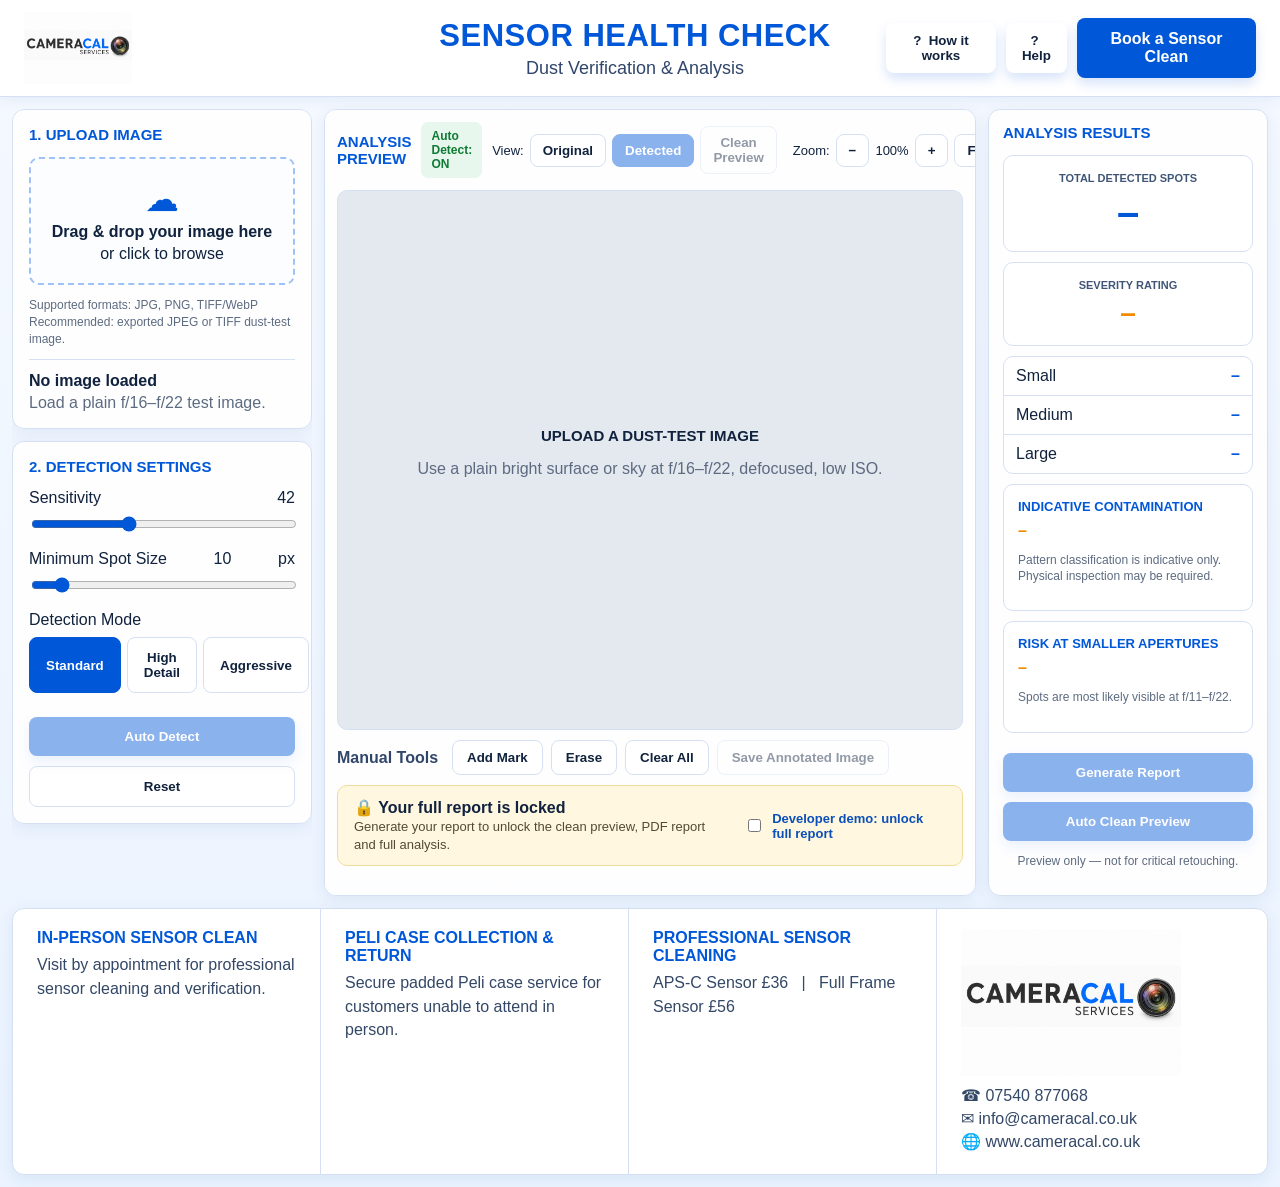
==== index.html @ 1b393a19 "Add files via upload" ====
<!doctype html>
<html lang="en">
<head>
  <meta charset="utf-8" />
  <meta name="viewport" content="width=device-width,initial-scale=1" />
  <title>Cameracal Services – Sensor Health Check</title>
  <link rel="stylesheet" href="styles.css" />
</head>
<body>
  <header class="topbar">
    <div class="brand">
      <img class="brandLogo" src="cameracal-services-logo.jpeg" alt="Cameracal Services" />
    </div>
    <div class="titleBlock">
      <h1>Sensor Health Check</h1>
      <p>Dust Verification &amp; Analysis</p>
    </div>
    <nav class="topNav">
      <button type="button" class="plainBtn">?&nbsp; How it works</button>
      <button type="button" class="plainBtn">?&nbsp; Help</button>
      <a class="bookBtn" href="mailto:info@cameracal.co.uk?subject=Sensor%20cleaning%20booking%20request">Book a Sensor Clean</a>
    </nav>
  </header>

  <main class="appShell">
    <aside class="panel leftPanel">
      <section class="stepCard">
        <h2>1. Upload Image</h2>
        <label class="dropZone">
          <span class="uploadIcon">☁</span>
          <strong>Drag &amp; drop your image here</strong>
          <span>or click to browse</span>
          <input id="fileInput" type="file" accept="image/jpeg,image/png,image/tiff,image/webp" />
        </label>
        <p class="small">Supported formats: JPG, PNG, TIFF/WebP<br>Recommended: exported JPEG or TIFF dust-test image.</p>
        <div class="fileSummary" id="fileSummary"><strong>No image loaded</strong><span>Load a plain f/16–f/22 test image.</span></div>
      </section>

      <section class="stepCard">
        <h2>2. Detection Settings</h2>
        <label class="rangeLabel">Sensitivity <span id="sensValue">42</span></label>
        <input id="sensitivity" type="range" min="15" max="90" value="42" />
        <label class="rangeLabel">Minimum Spot Size <span id="sizeValue">10</span> px</label>
        <input id="minSize" type="range" min="3" max="80" value="10" />
        <label class="rangeLabel">Detection Mode</label>
        <div class="modeGrid"><button class="mode active" type="button">Standard</button><button class="mode" type="button">High Detail</button><button class="mode" type="button">Aggressive</button></div>
        <button id="detectBtn" disabled>Auto Detect</button>
        <button id="resetBtn" type="button">Reset</button>
      </section>
    </aside>

    <section class="canvasSection panel">
      <div class="analysisHeader">
        <h2>Analysis Preview <span class="pill">Auto Detect: ON</span></h2>
        <div class="viewControls">
          <span>View:</span>
          <button class="tab" id="viewOriginal" type="button">Original</button>
          <button class="tab active" id="toggleOverlay" disabled type="button">Detected</button>
          <button class="tab" id="toggleClean" disabled type="button">Clean Preview</button>
          <span class="zoomText">Zoom:</span>
          <button class="tab" id="zoomOut" type="button">−</button>
          <span id="zoomLabel">100%</span>
          <button class="tab" id="zoomIn" type="button">+</button>
          <button class="tab" id="fitBtn" type="button">Fit</button>
        </div>
      </div>
      <div class="canvasWrap" id="canvasWrap">
        <canvas id="mainCanvas"></canvas>
        <div class="emptyState" id="emptyState">
          <h2>Upload a dust-test image</h2>
          <p>Use a plain bright surface or sky at f/16–f/22, defocused, low ISO.</p>
        </div>
      </div>
      <div class="manualTools">
        <span>Manual Tools</span>
        <button data-tool="mark" class="tool">Add Mark</button>
        <button data-tool="erase" class="tool">Erase</button>
        <button id="clearManual" type="button">Clear All</button>
        <button id="saveBtn" disabled>Save Annotated Image</button>
      </div>
      <div class="paywallBar">
        <div><strong>🔒 Your full report is locked</strong><br><span>Generate your report to unlock the clean preview, PDF report and full analysis.</span></div>
        <label class="unlockToggle"><input type="checkbox" id="paidToggle"> Developer demo: unlock full report</label>
      </div>
    </section>

    <aside class="panel rightPanel">
      <h2>Analysis Results</h2>
      <div class="resultCard"><span>Total Detected Spots</span><strong id="spotCount">–</strong></div>
      <div class="resultCard"><span>Severity Rating</span><strong id="severity">–</strong></div>
      <div class="splitStats"><div>Small <b id="smallCount">–</b></div><div>Medium <b id="mediumCount">–</b></div><div>Large <b id="largeCount">–</b></div></div>
      <div class="infoCard"><h3>Indicative Contamination</h3><strong id="pattern">–</strong><p>Pattern classification is indicative only. Physical inspection may be required.</p></div>
      <div class="infoCard"><h3>Risk at Smaller Apertures</h3><strong id="apertureRisk">–</strong><p>Spots are most likely visible at f/11–f/22.</p></div>
      <button id="reportBtn" disabled>Generate Report</button>
      <button id="cleanupBtn" disabled>Auto Clean Preview</button>
      <p class="small center">Preview only — not for critical retouching.</p>
    </aside>
  </main>

  <footer class="serviceFooter">
    <div><strong>In-Person Sensor Clean</strong><p>Visit by appointment for professional sensor cleaning and verification.</p></div>
    <div><strong>Peli Case Collection &amp; Return</strong><p>Secure padded Peli case service for customers unable to attend in person.</p></div>
    <div><strong>Professional Sensor Cleaning</strong><p>APS-C Sensor £36 &nbsp; | &nbsp; Full Frame Sensor £56</p></div>
    <div class="contactBox"><img src="cameracal-services-logo.jpeg" alt="Cameracal Services"><p>☎ 07540 877068<br>✉ info@cameracal.co.uk<br>🌐 www.cameracal.co.uk</p></div>
  </footer>
  <script src="app.js"></script>
</body>
</html>
---- styles.css ----
:root{--bg:#eef5ff;--panel:#ffffff;--panel2:#f7fbff;--text:#10223d;--muted:#5d6b80;--blue:#0057d8;--blue2:#0d6efd;--line:#d5e1f2;--danger:#e82020;--ok:#139a43;--warn:#f28b00;--soft:#fff7df}*{box-sizing:border-box}body{margin:0;background:linear-gradient(180deg,#f5f9ff 0,#eaf3ff 100%);color:var(--text);font-family:-apple-system,BlinkMacSystemFont,"Segoe UI",Roboto,Arial,sans-serif}.topbar{min-height:96px;display:grid;grid-template-columns:360px 1fr 370px;align-items:center;gap:16px;padding:12px 24px;background:#fff;border-bottom:1px solid var(--line);box-shadow:0 2px 14px rgba(0,70,160,.08)}.brandLogo{width:330px;max-height:72px;object-fit:contain;object-position:left center;display:block}.titleBlock{text-align:center}.titleBlock h1{margin:0;text-transform:uppercase;letter-spacing:.5px;color:var(--blue);font-size:31px}.titleBlock p{margin:4px 0 0;font-size:18px;color:#30466a}.topNav{display:flex;gap:10px;justify-content:flex-end;align-items:center}.plainBtn{background:transparent;color:var(--text);border:0;font-weight:600;padding:10px;width:auto}.bookBtn,button,#detectBtn,#reportBtn,#cleanupBtn{border:0;border-radius:8px;background:var(--blue);color:white;font-weight:800;cursor:pointer;text-decoration:none;padding:12px 16px;text-align:center;box-shadow:0 6px 12px rgba(0,87,216,.16)}button:disabled{opacity:.45;cursor:not-allowed;box-shadow:none}.appShell{display:grid;grid-template-columns:300px 1fr 280px;gap:12px;padding:12px}.panel,.stepCard{background:rgba(255,255,255,.92);border:1px solid var(--line);border-radius:12px;box-shadow:0 4px 16px rgba(0,60,140,.08)}.panel{padding:14px;overflow:auto}.leftPanel{background:transparent;border:0;box-shadow:none;padding:0;display:flex;flex-direction:column;gap:12px}.stepCard{padding:16px}.panel h2,.stepCard h2{margin:0 0 14px;text-transform:uppercase;font-size:15px;color:var(--blue)}.dropZone{border:2px dashed #9ec1f7;border-radius:10px;min-height:128px;display:flex;flex-direction:column;align-items:center;justify-content:center;text-align:center;gap:4px;cursor:pointer;background:#fbfdff}.dropZone input{display:none}.uploadIcon{font-size:34px;color:var(--blue)}.small{font-size:12px;color:var(--muted);line-height:1.4}.center{text-align:center}.fileSummary{display:flex;flex-direction:column;gap:4px;border-top:1px solid var(--line);margin-top:12px;padding-top:12px;color:var(--muted)}.fileSummary strong{color:var(--text)}.rangeLabel{display:flex;justify-content:space-between;margin:14px 0 7px;color:var(--text)}input[type="range"]{width:100%;accent-color:var(--blue)}.modeGrid{display:grid;grid-template-columns:1fr 1fr 1fr;gap:6px;margin:8px 0 14px}.mode,.tab,.tool,#resetBtn,#saveBtn,#clearManual{background:#fff;color:var(--text);border:1px solid var(--line);box-shadow:none}.mode.active,.tab.active,.tool.active{background:var(--blue);color:white;border-color:var(--blue)}#detectBtn,#resetBtn{width:100%;margin-top:10px}.canvasSection{min-width:0;display:flex;flex-direction:column;padding:12px}.analysisHeader{display:flex;justify-content:space-between;align-items:center;gap:10px}.analysisHeader h2{margin:0;color:var(--blue);display:flex;align-items:center;gap:10px}.pill{background:#e8f7ed;color:#0f7a34;border-radius:7px;padding:7px 10px;font-size:12px;text-transform:none}.viewControls{display:flex;gap:6px;align-items:center;font-size:13px}.tab{padding:8px 12px;width:auto;margin:0}.zoomText{margin-left:10px}.canvasWrap{position:relative;background:#e4e8ef;border:1px solid var(--line);border-radius:10px;margin-top:12px;min-height:540px;overflow:auto;display:flex;align-items:center;justify-content:center}.canvasWrap canvas{max-width:100%;display:block}.emptyState{position:absolute;text-align:center;color:var(--muted);padding:24px}.emptyState h2{color:var(--text)}.manualTools{display:flex;align-items:center;gap:8px;margin-top:10px}.manualTools span{font-weight:800;color:#30466a;margin-right:6px}.manualTools button{width:auto;margin:0;padding:9px 14px}.paywallBar{margin-top:10px;background:var(--soft);border:1px solid #f0dc9a;border-radius:10px;padding:12px 16px;display:flex;justify-content:space-between;align-items:center;gap:16px}.paywallBar span{color:#534b31;font-size:13px}.unlockToggle{display:flex;align-items:center;gap:8px;font-size:13px;font-weight:800;color:#0b4fb8}.rightPanel h2{color:var(--blue)}.resultCard{border:1px solid var(--line);border-radius:10px;text-align:center;padding:16px 10px;margin:10px 0;background:#fff}.resultCard span{display:block;text-transform:uppercase;font-size:11px;color:#405676;font-weight:800}.resultCard strong{display:block;font-size:40px;color:var(--blue);margin-top:6px}.resultCard:nth-of-type(2) strong{color:var(--warn);font-size:28px}.splitStats{border:1px solid var(--line);border-radius:10px;background:#fff;margin:10px 0;overflow:hidden}.splitStats div{display:flex;justify-content:space-between;padding:10px 12px;border-bottom:1px solid var(--line)}.splitStats div:last-child{border-bottom:0}.splitStats b{color:var(--blue)}.infoCard{border:1px solid var(--line);border-radius:10px;background:#fff;margin:10px 0;padding:14px}.infoCard h3{margin:0 0 8px;color:var(--blue);font-size:13px;text-transform:uppercase}.infoCard strong{color:var(--warn)}.infoCard p{font-size:12px;color:var(--muted);line-height:1.35}#reportBtn,#cleanupBtn{width:100%;margin-top:10px}.serviceFooter{display:grid;grid-template-columns:1fr 1fr 1fr 330px;gap:0;margin:0 12px 12px;background:#fff;border:1px solid var(--line);border-radius:12px;overflow:hidden;box-shadow:0 4px 16px rgba(0,60,140,.08)}.serviceFooter>div{padding:20px 24px;border-right:1px solid var(--line)}.serviceFooter>div:last-child{border-right:0}.serviceFooter strong{display:block;color:var(--blue);text-transform:uppercase;margin-bottom:6px}.serviceFooter p{margin:0;color:#334766;line-height:1.45}.contactBox img{width:220px;display:block;margin-bottom:8px}canvas{transition:width .12s,height .12s}@media(max-width:1100px){.topbar{grid-template-columns:1fr}.titleBlock{text-align:left}.topNav{justify-content:flex-start}.appShell{grid-template-columns:1fr}.canvasWrap{min-height:55vh}.serviceFooter{grid-template-columns:1fr}.serviceFooter>div{border-right:0;border-bottom:1px solid var(--line)}}@media print{.topbar,.appShell,.serviceFooter{display:none}}
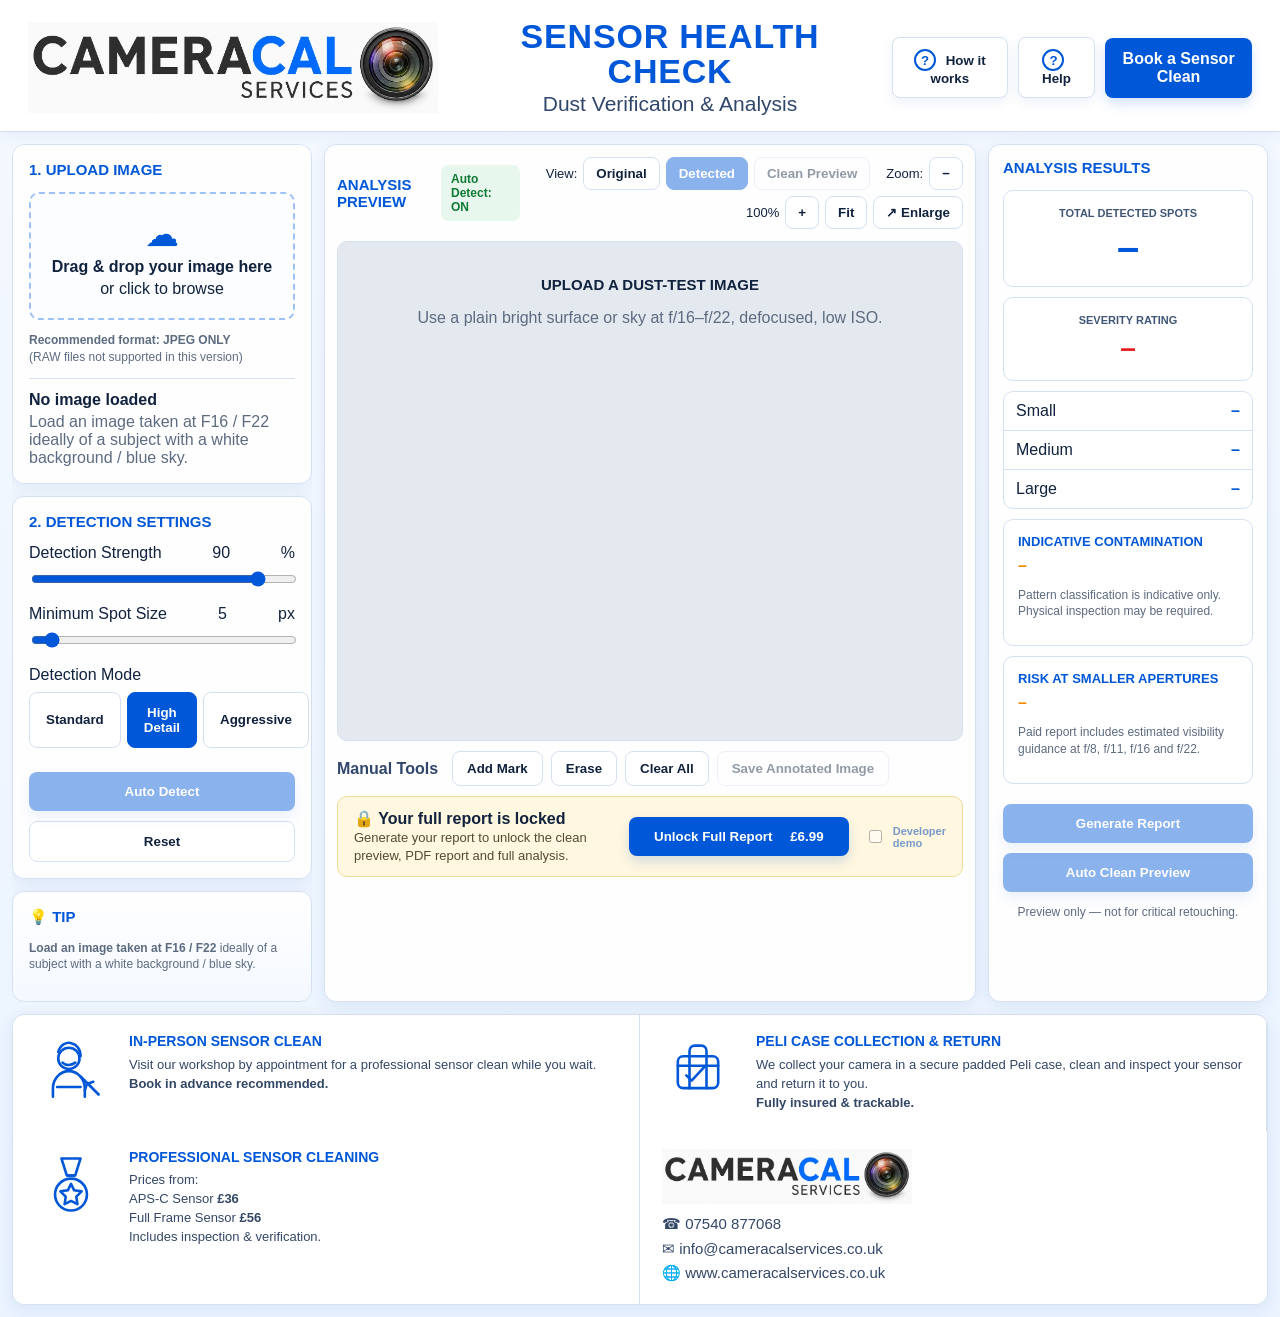
==== commit aa366538: "Add files via upload" ====
--- a/index.html
+++ b/index.html
@@ -9,16 +9,16 @@
 <body>
   <header class="topbar">
     <div class="brand">
-      <img class="brandLogo" src="cameracal-services-logo.jpeg" alt="Cameracal Services" />
+      <img class="brandLogo" src="cameracal-services-logo-cropped.png" alt="Cameracal Services" />
     </div>
     <div class="titleBlock">
       <h1>Sensor Health Check</h1>
       <p>Dust Verification &amp; Analysis</p>
     </div>
     <nav class="topNav">
-      <button type="button" class="plainBtn">?&nbsp; How it works</button>
-      <button type="button" class="plainBtn">?&nbsp; Help</button>
-      <a class="bookBtn" href="mailto:info@cameracal.co.uk?subject=Sensor%20cleaning%20booking%20request">Book a Sensor Clean</a>
+      <button type="button" class="plainBtn" id="howBtn"><span class="qIcon">?</span> How it works</button>
+      <button type="button" class="plainBtn" id="helpBtn"><span class="qIcon">?</span> Help</button>
+      <a class="bookBtn" href="mailto:info@cameracalservices.co.uk?subject=Sensor%20cleaning%20booking%20request">Book a Sensor Clean</a>
     </nav>
   </header>
 
@@ -30,22 +30,27 @@
           <span class="uploadIcon">☁</span>
           <strong>Drag &amp; drop your image here</strong>
           <span>or click to browse</span>
-          <input id="fileInput" type="file" accept="image/jpeg,image/png,image/tiff,image/webp" />
+          <input id="fileInput" type="file" accept="image/jpeg" />
         </label>
-        <p class="small">Supported formats: JPG, PNG, TIFF/WebP<br>Recommended: exported JPEG or TIFF dust-test image.</p>
-        <div class="fileSummary" id="fileSummary"><strong>No image loaded</strong><span>Load a plain f/16–f/22 test image.</span></div>
+        <p class="small"><b>Recommended format: JPEG ONLY</b><br>(RAW files not supported in this version)</p>
+        <div class="fileSummary" id="fileSummary"><strong>No image loaded</strong><span>Load an image taken at F16 / F22 ideally of a subject with a white background / blue sky.</span></div>
       </section>
 
       <section class="stepCard">
         <h2>2. Detection Settings</h2>
-        <label class="rangeLabel">Sensitivity <span id="sensValue">42</span></label>
-        <input id="sensitivity" type="range" min="15" max="90" value="42" />
-        <label class="rangeLabel">Minimum Spot Size <span id="sizeValue">10</span> px</label>
-        <input id="minSize" type="range" min="3" max="80" value="10" />
+        <label class="rangeLabel">Detection Strength <span id="sensValue">90</span>%</label>
+        <input id="sensitivity" type="range" min="20" max="100" value="90" />
+        <label class="rangeLabel">Minimum Spot Size <span id="sizeValue">5</span> px</label>
+        <input id="minSize" type="range" min="1" max="80" value="5" />
         <label class="rangeLabel">Detection Mode</label>
-        <div class="modeGrid"><button class="mode active" type="button">Standard</button><button class="mode" type="button">High Detail</button><button class="mode" type="button">Aggressive</button></div>
+        <div class="modeGrid"><button class="mode" type="button">Standard</button><button class="mode active" type="button">High Detail</button><button class="mode" type="button">Aggressive</button></div>
         <button id="detectBtn" disabled>Auto Detect</button>
         <button id="resetBtn" type="button">Reset</button>
+      </section>
+
+      <section class="stepCard tipCard">
+        <h2>Tip</h2>
+        <p class="small"><b>Load an image taken at F16 / F22</b> ideally of a subject with a white background / blue sky.</p>
       </section>
     </aside>
 
@@ -62,10 +67,12 @@
           <span id="zoomLabel">100%</span>
           <button class="tab" id="zoomIn" type="button">+</button>
           <button class="tab" id="fitBtn" type="button">Fit</button>
+          <button class="tab" id="enlargeBtn" type="button">↗ Enlarge</button>
         </div>
       </div>
       <div class="canvasWrap" id="canvasWrap">
         <canvas id="mainCanvas"></canvas>
+        <div class="loupe" id="loupe" hidden><canvas id="loupeCanvas" width="180" height="130"></canvas><span>3x</span></div>
         <div class="emptyState" id="emptyState">
           <h2>Upload a dust-test image</h2>
           <p>Use a plain bright surface or sky at f/16–f/22, defocused, low ISO.</p>
@@ -80,7 +87,7 @@
       </div>
       <div class="paywallBar">
         <div><strong>🔒 Your full report is locked</strong><br><span>Generate your report to unlock the clean preview, PDF report and full analysis.</span></div>
-        <label class="unlockToggle"><input type="checkbox" id="paidToggle"> Developer demo: unlock full report</label>
+        <button class="unlockBtn" id="unlockBtn" type="button">Unlock Full Report <b>£6.99</b></button><label class="unlockToggle devOnly"><input type="checkbox" id="paidToggle"> Developer demo</label>
       </div>
     </section>
 
@@ -90,19 +97,42 @@
       <div class="resultCard"><span>Severity Rating</span><strong id="severity">–</strong></div>
       <div class="splitStats"><div>Small <b id="smallCount">–</b></div><div>Medium <b id="mediumCount">–</b></div><div>Large <b id="largeCount">–</b></div></div>
       <div class="infoCard"><h3>Indicative Contamination</h3><strong id="pattern">–</strong><p>Pattern classification is indicative only. Physical inspection may be required.</p></div>
-      <div class="infoCard"><h3>Risk at Smaller Apertures</h3><strong id="apertureRisk">–</strong><p>Spots are most likely visible at f/11–f/22.</p></div>
+      <div class="infoCard"><h3>Risk at Smaller Apertures</h3><strong id="apertureRisk">–</strong><p>Paid report includes estimated visibility guidance at f/8, f/11, f/16 and f/22.</p></div>
       <button id="reportBtn" disabled>Generate Report</button>
       <button id="cleanupBtn" disabled>Auto Clean Preview</button>
       <p class="small center">Preview only — not for critical retouching.</p>
     </aside>
   </main>
 
-  <footer class="serviceFooter">
-    <div><strong>In-Person Sensor Clean</strong><p>Visit by appointment for professional sensor cleaning and verification.</p></div>
-    <div><strong>Peli Case Collection &amp; Return</strong><p>Secure padded Peli case service for customers unable to attend in person.</p></div>
-    <div><strong>Professional Sensor Cleaning</strong><p>APS-C Sensor £36 &nbsp; | &nbsp; Full Frame Sensor £56</p></div>
-    <div class="contactBox"><img src="cameracal-services-logo.jpeg" alt="Cameracal Services"><p>☎ 07540 877068<br>✉ info@cameracal.co.uk<br>🌐 www.cameracal.co.uk</p></div>
+  <footer class="serviceFooter footerVariant footer-outline">
+    <div class="serviceCard">
+      <span class="serviceIcon serviceIconSvg" aria-hidden="true">
+        <svg viewBox="0 0 64 64" role="img"><circle cx="30" cy="22" r="10"/><path d="M15 58v-8c0-9 7-16 15-16s15 7 15 16v8"/><path d="M20 16c2-7 8-10 13-8 4 1 8 5 8 12"/><path d="M41 39l9 9"/><path d="M53 44l-6 2-2 6"/><path d="M50 48l8 8"/><path d="M24 26c3 3 8 3 12 0"/><path d="M19 49h22"/></svg>
+      </span>
+      <div><strong>In-Person Sensor Clean</strong><p>Visit our workshop by appointment for a professional sensor clean while you wait.<br><b>Book in advance recommended.</b></p></div>
+    </div>
+    <div class="serviceCard">
+      <span class="serviceIcon serviceIconSvg" aria-hidden="true">
+        <svg viewBox="0 0 64 64" role="img"><rect x="13" y="20" width="38" height="30" rx="5"/><path d="M24 20v-5c0-3 2-5 5-5h6c3 0 5 2 5 5v5"/><path d="M13 29h38"/><path d="M24 20v30"/><path d="M40 20v30"/><path d="M21 38l5 5 12-13"/></svg>
+      </span>
+      <div><strong>Peli Case Collection &amp; Return</strong><p>We collect your camera in a secure padded Peli case, clean and inspect your sensor and return it to you.<br><b>Fully insured &amp; trackable.</b></p></div>
+    </div>
+    <div class="serviceCard">
+      <span class="serviceIcon serviceIconSvg" aria-hidden="true">
+        <svg viewBox="0 0 64 64" role="img"><path d="M23 7h18l-5 16h-8L23 7Z"/><path d="M29 23h6"/><circle cx="32" cy="41" r="15"/><path d="M32 31l3 6 7 1-5 5 1 7-6-3-6 3 1-7-5-5 7-1 3-6Z"/></svg>
+      </span>
+      <div><strong>Professional Sensor Cleaning</strong><p>Prices from:<br>APS-C Sensor <b>£36</b><br>Full Frame Sensor <b>£56</b><br>Includes inspection &amp; verification.</p></div>
+    </div>
+    <div class="contactBox"><img src="cameracal-services-logo-cropped.png" alt="Cameracal Services"><p>☎ 07540 877068<br>✉ info@cameracalservices.co.uk<br>🌐 www.cameracalservices.co.uk</p></div>
   </footer>
+
+  <div class="modalBackdrop" id="infoModal" hidden>
+    <div class="modalBox" role="dialog" aria-modal="true" aria-labelledby="modalTitle">
+      <button class="modalClose" id="modalClose" type="button">×</button>
+      <h2 id="modalTitle">How it works</h2>
+      <div id="modalContent"></div>
+    </div>
+  </div>
   <script src="app.js"></script>
 </body>
 </html>
--- a/styles.css
+++ b/styles.css
@@ -1 +1,61 @@
-:root{--bg:#eef5ff;--panel:#ffffff;--panel2:#f7fbff;--text:#10223d;--muted:#5d6b80;--blue:#0057d8;--blue2:#0d6efd;--line:#d5e1f2;--danger:#e82020;--ok:#139a43;--warn:#f28b00;--soft:#fff7df}*{box-sizing:border-box}body{margin:0;background:linear-gradient(180deg,#f5f9ff 0,#eaf3ff 100%);color:var(--text);font-family:-apple-system,BlinkMacSystemFont,"Segoe UI",Roboto,Arial,sans-serif}.topbar{min-height:96px;display:grid;grid-template-columns:360px 1fr 370px;align-items:center;gap:16px;padding:12px 24px;background:#fff;border-bottom:1px solid var(--line);box-shadow:0 2px 14px rgba(0,70,160,.08)}.brandLogo{width:330px;max-height:72px;object-fit:contain;object-position:left center;display:block}.titleBlock{text-align:center}.titleBlock h1{margin:0;text-transform:uppercase;letter-spacing:.5px;color:var(--blue);font-size:31px}.titleBlock p{margin:4px 0 0;font-size:18px;color:#30466a}.topNav{display:flex;gap:10px;justify-content:flex-end;align-items:center}.plainBtn{background:transparent;color:var(--text);border:0;font-weight:600;padding:10px;width:auto}.bookBtn,button,#detectBtn,#reportBtn,#cleanupBtn{border:0;border-radius:8px;background:var(--blue);color:white;font-weight:800;cursor:pointer;text-decoration:none;padding:12px 16px;text-align:center;box-shadow:0 6px 12px rgba(0,87,216,.16)}button:disabled{opacity:.45;cursor:not-allowed;box-shadow:none}.appShell{display:grid;grid-template-columns:300px 1fr 280px;gap:12px;padding:12px}.panel,.stepCard{background:rgba(255,255,255,.92);border:1px solid var(--line);border-radius:12px;box-shadow:0 4px 16px rgba(0,60,140,.08)}.panel{padding:14px;overflow:auto}.leftPanel{background:transparent;border:0;box-shadow:none;padding:0;display:flex;flex-direction:column;gap:12px}.stepCard{padding:16px}.panel h2,.stepCard h2{margin:0 0 14px;text-transform:uppercase;font-size:15px;color:var(--blue)}.dropZone{border:2px dashed #9ec1f7;border-radius:10px;min-height:128px;display:flex;flex-direction:column;align-items:center;justify-content:center;text-align:center;gap:4px;cursor:pointer;background:#fbfdff}.dropZone input{display:none}.uploadIcon{font-size:34px;color:var(--blue)}.small{font-size:12px;color:var(--muted);line-height:1.4}.center{text-align:center}.fileSummary{display:flex;flex-direction:column;gap:4px;border-top:1px solid var(--line);margin-top:12px;padding-top:12px;color:var(--muted)}.fileSummary strong{color:var(--text)}.rangeLabel{display:flex;justify-content:space-between;margin:14px 0 7px;color:var(--text)}input[type="range"]{width:100%;accent-color:var(--blue)}.modeGrid{display:grid;grid-template-columns:1fr 1fr 1fr;gap:6px;margin:8px 0 14px}.mode,.tab,.tool,#resetBtn,#saveBtn,#clearManual{background:#fff;color:var(--text);border:1px solid var(--line);box-shadow:none}.mode.active,.tab.active,.tool.active{background:var(--blue);color:white;border-color:var(--blue)}#detectBtn,#resetBtn{width:100%;margin-top:10px}.canvasSection{min-width:0;display:flex;flex-direction:column;padding:12px}.analysisHeader{display:flex;justify-content:space-between;align-items:center;gap:10px}.analysisHeader h2{margin:0;color:var(--blue);display:flex;align-items:center;gap:10px}.pill{background:#e8f7ed;color:#0f7a34;border-radius:7px;padding:7px 10px;font-size:12px;text-transform:none}.viewControls{display:flex;gap:6px;align-items:center;font-size:13px}.tab{padding:8px 12px;width:auto;margin:0}.zoomText{margin-left:10px}.canvasWrap{position:relative;background:#e4e8ef;border:1px solid var(--line);border-radius:10px;margin-top:12px;min-height:540px;overflow:auto;display:flex;align-items:center;justify-content:center}.canvasWrap canvas{max-width:100%;display:block}.emptyState{position:absolute;text-align:center;color:var(--muted);padding:24px}.emptyState h2{color:var(--text)}.manualTools{display:flex;align-items:center;gap:8px;margin-top:10px}.manualTools span{font-weight:800;color:#30466a;margin-right:6px}.manualTools button{width:auto;margin:0;padding:9px 14px}.paywallBar{margin-top:10px;background:var(--soft);border:1px solid #f0dc9a;border-radius:10px;padding:12px 16px;display:flex;justify-content:space-between;align-items:center;gap:16px}.paywallBar span{color:#534b31;font-size:13px}.unlockToggle{display:flex;align-items:center;gap:8px;font-size:13px;font-weight:800;color:#0b4fb8}.rightPanel h2{color:var(--blue)}.resultCard{border:1px solid var(--line);border-radius:10px;text-align:center;padding:16px 10px;margin:10px 0;background:#fff}.resultCard span{display:block;text-transform:uppercase;font-size:11px;color:#405676;font-weight:800}.resultCard strong{display:block;font-size:40px;color:var(--blue);margin-top:6px}.resultCard:nth-of-type(2) strong{color:var(--warn);font-size:28px}.splitStats{border:1px solid var(--line);border-radius:10px;background:#fff;margin:10px 0;overflow:hidden}.splitStats div{display:flex;justify-content:space-between;padding:10px 12px;border-bottom:1px solid var(--line)}.splitStats div:last-child{border-bottom:0}.splitStats b{color:var(--blue)}.infoCard{border:1px solid var(--line);border-radius:10px;background:#fff;margin:10px 0;padding:14px}.infoCard h3{margin:0 0 8px;color:var(--blue);font-size:13px;text-transform:uppercase}.infoCard strong{color:var(--warn)}.infoCard p{font-size:12px;color:var(--muted);line-height:1.35}#reportBtn,#cleanupBtn{width:100%;margin-top:10px}.serviceFooter{display:grid;grid-template-columns:1fr 1fr 1fr 330px;gap:0;margin:0 12px 12px;background:#fff;border:1px solid var(--line);border-radius:12px;overflow:hidden;box-shadow:0 4px 16px rgba(0,60,140,.08)}.serviceFooter>div{padding:20px 24px;border-right:1px solid var(--line)}.serviceFooter>div:last-child{border-right:0}.serviceFooter strong{display:block;color:var(--blue);text-transform:uppercase;margin-bottom:6px}.serviceFooter p{margin:0;color:#334766;line-height:1.45}.contactBox img{width:220px;display:block;margin-bottom:8px}canvas{transition:width .12s,height .12s}@media(max-width:1100px){.topbar{grid-template-columns:1fr}.titleBlock{text-align:left}.topNav{justify-content:flex-start}.appShell{grid-template-columns:1fr}.canvasWrap{min-height:55vh}.serviceFooter{grid-template-columns:1fr}.serviceFooter>div{border-right:0;border-bottom:1px solid var(--line)}}@media print{.topbar,.appShell,.serviceFooter{display:none}}
+:root{--bg:#eef5ff;--panel:#ffffff;--panel2:#f7fbff;--text:#10223d;--muted:#5d6b80;--blue:#0057d8;--blue2:#0d6efd;--line:#d5e1f2;--danger:#e82020;--ok:#139a43;--warn:#f28b00;--soft:#fff7df}*{box-sizing:border-box}body{margin:0;background:linear-gradient(180deg,#f5f9ff 0,#eaf3ff 100%);color:var(--text);font-family:-apple-system,BlinkMacSystemFont,"Segoe UI",Roboto,Arial,sans-serif}.topbar{min-height:116px;display:grid;grid-template-columns:440px 1fr 370px;align-items:center;gap:16px;padding:14px 24px;background:#fff;border-bottom:1px solid var(--line);box-shadow:0 2px 14px rgba(0,70,160,.08)}.brandLogo{width:420px;max-height:98px;object-fit:contain;object-position:left center;display:block}.titleBlock{text-align:center}.titleBlock h1{margin:0;text-transform:uppercase;letter-spacing:.5px;color:var(--blue);font-size:31px}.titleBlock p{margin:4px 0 0;font-size:18px;color:#30466a}.topNav{display:flex;gap:10px;justify-content:flex-end;align-items:center}.plainBtn{background:transparent;color:var(--text);border:0;font-weight:600;padding:10px;width:auto}.bookBtn,button,#detectBtn,#reportBtn,#cleanupBtn{border:0;border-radius:8px;background:var(--blue);color:white;font-weight:800;cursor:pointer;text-decoration:none;padding:12px 16px;text-align:center;box-shadow:0 6px 12px rgba(0,87,216,.16)}button:disabled{opacity:.45;cursor:not-allowed;box-shadow:none}.appShell{display:grid;grid-template-columns:300px 1fr 280px;gap:12px;padding:12px}.panel,.stepCard{background:rgba(255,255,255,.92);border:1px solid var(--line);border-radius:12px;box-shadow:0 4px 16px rgba(0,60,140,.08)}.panel{padding:14px;overflow:auto}.leftPanel{background:transparent;border:0;box-shadow:none;padding:0;display:flex;flex-direction:column;gap:12px}.stepCard{padding:16px}.panel h2,.stepCard h2{margin:0 0 14px;text-transform:uppercase;font-size:15px;color:var(--blue)}.dropZone{border:2px dashed #9ec1f7;border-radius:10px;min-height:128px;display:flex;flex-direction:column;align-items:center;justify-content:center;text-align:center;gap:4px;cursor:pointer;background:#fbfdff}.dropZone input{display:none}.uploadIcon{font-size:34px;color:var(--blue)}.small{font-size:12px;color:var(--muted);line-height:1.4}.center{text-align:center}.fileSummary{display:flex;flex-direction:column;gap:4px;border-top:1px solid var(--line);margin-top:12px;padding-top:12px;color:var(--muted)}.fileSummary strong{color:var(--text)}.rangeLabel{display:flex;justify-content:space-between;margin:14px 0 7px;color:var(--text)}input[type="range"]{width:100%;accent-color:var(--blue)}.modeGrid{display:grid;grid-template-columns:1fr 1fr 1fr;gap:6px;margin:8px 0 14px}.mode,.tab,.tool,#resetBtn,#saveBtn,#clearManual{background:#fff;color:var(--text);border:1px solid var(--line);box-shadow:none}.mode.active,.tab.active,.tool.active{background:var(--blue);color:white;border-color:var(--blue)}#detectBtn,#resetBtn{width:100%;margin-top:10px}.canvasSection{min-width:0;display:flex;flex-direction:column;padding:12px}.analysisHeader{display:flex;justify-content:space-between;align-items:center;gap:10px}.analysisHeader h2{margin:0;color:var(--blue);display:flex;align-items:center;gap:10px}.pill{background:#e8f7ed;color:#0f7a34;border-radius:7px;padding:7px 10px;font-size:12px;text-transform:none}.viewControls{display:flex;gap:6px;align-items:center;font-size:13px}.tab{padding:8px 12px;width:auto;margin:0}.zoomText{margin-left:10px}.canvasWrap{position:relative;background:#e4e8ef;border:1px solid var(--line);border-radius:10px;margin-top:12px;min-height:540px;overflow:auto;display:flex;align-items:center;justify-content:center}.canvasWrap canvas{max-width:100%;display:block}.emptyState{position:absolute;text-align:center;color:var(--muted);padding:24px}.emptyState h2{color:var(--text)}.manualTools{display:flex;align-items:center;gap:8px;margin-top:10px}.manualTools span{font-weight:800;color:#30466a;margin-right:6px}.manualTools button{width:auto;margin:0;padding:9px 14px}.paywallBar{margin-top:10px;background:var(--soft);border:1px solid #f0dc9a;border-radius:10px;padding:12px 16px;display:flex;justify-content:space-between;align-items:center;gap:16px}.paywallBar span{color:#534b31;font-size:13px}.unlockToggle{display:flex;align-items:center;gap:8px;font-size:13px;font-weight:800;color:#0b4fb8}.rightPanel h2{color:var(--blue)}.resultCard{border:1px solid var(--line);border-radius:10px;text-align:center;padding:16px 10px;margin:10px 0;background:#fff}.resultCard span{display:block;text-transform:uppercase;font-size:11px;color:#405676;font-weight:800}.resultCard strong{display:block;font-size:40px;color:var(--blue);margin-top:6px}.resultCard:nth-of-type(2) strong{color:var(--danger);font-size:28px}.splitStats{border:1px solid var(--line);border-radius:10px;background:#fff;margin:10px 0;overflow:hidden}.splitStats div{display:flex;justify-content:space-between;padding:10px 12px;border-bottom:1px solid var(--line)}.splitStats div:last-child{border-bottom:0}.splitStats b{color:var(--blue)}.infoCard{border:1px solid var(--line);border-radius:10px;background:#fff;margin:10px 0;padding:14px}.infoCard h3{margin:0 0 8px;color:var(--blue);font-size:13px;text-transform:uppercase}.infoCard strong{color:var(--warn)}.infoCard p{font-size:12px;color:var(--muted);line-height:1.35}#reportBtn,#cleanupBtn{width:100%;margin-top:10px}.serviceFooter{display:grid;grid-template-columns:1fr 1fr 1fr 330px;gap:0;margin:0 12px 12px;background:#fff;border:1px solid var(--line);border-radius:12px;overflow:hidden;box-shadow:0 4px 16px rgba(0,60,140,.08)}.serviceFooter>div{padding:20px 24px;border-right:1px solid var(--line)}.serviceCard{display:grid;grid-template-columns:70px 1fr;gap:18px;align-items:start}.serviceIcon{font-size:52px;line-height:1;color:var(--blue);filter:grayscale(1) brightness(.75) sepia(1) hue-rotate(175deg) saturate(6)}.serviceFooter>div:last-child{border-right:0}.serviceFooter strong{display:block;color:var(--blue);text-transform:uppercase;margin-bottom:6px}.serviceFooter p{margin:0;color:#334766;line-height:1.45}.contactBox img{width:220px;display:block;margin-bottom:8px}.canvasWrap.markMode canvas{cursor:crosshair}.canvasWrap.eraseMode canvas{cursor:not-allowed}canvas{transition:width .12s,height .12s}@media(max-width:1100px){.topbar{grid-template-columns:1fr}.titleBlock{text-align:left}.topNav{justify-content:flex-start}.appShell{grid-template-columns:1fr}.canvasWrap{min-height:55vh}.serviceFooter{grid-template-columns:1fr}.serviceFooter>div{border-right:0;border-bottom:1px solid var(--line)}}@media print{.topbar,.appShell,.serviceFooter{display:none}}
+
+/* V1.3 footer icon update — replaces emoji icons with clean professional SVG line icons */
+.serviceIconSvg{width:64px;height:64px;display:flex;align-items:center;justify-content:center;color:var(--blue);filter:none;background:linear-gradient(180deg,#f8fbff,#edf5ff);border:1px solid #d7e5fb;border-radius:18px;box-shadow:0 8px 18px rgba(0,87,216,.10)}
+.serviceIconSvg svg{width:52px;height:52px;display:block;fill:none;stroke:currentColor;stroke-width:3.2;stroke-linecap:round;stroke-linejoin:round}
+.serviceFooter.footer-outline .serviceCard{grid-template-columns:76px 1fr;align-items:start}
+.serviceFooter.footer-outline .serviceIconSvg{background:transparent;border:0;box-shadow:none;border-radius:0;width:70px;height:70px}
+.serviceFooter.footer-outline .serviceIconSvg svg{width:64px;height:64px;stroke-width:3}
+.serviceFooter.footer-solid .serviceIconSvg{background:linear-gradient(180deg,#0567f1,#004bbf);color:#fff;border-color:#004bbf}
+.serviceFooter.footer-minimal .serviceIconSvg{background:#fff;border:0;box-shadow:none;color:var(--blue)}
+
+.tipCard{background:linear-gradient(180deg,#ffffff,#f4f8ff)}
+.tipCard h2::before{content:"💡 ";}
+
+
+/* V1.5 mockup alignment updates */
+.topbar{
+  min-height:128px;
+  grid-template-columns:500px 1fr 390px;
+  padding:16px 28px 12px;
+}
+.brandLogo{
+  width:480px;
+  max-height:110px;
+  object-fit:contain;
+}
+.titleBlock h1{font-size:40px;line-height:1.02;font-weight:900;letter-spacing:.8px;}
+.titleBlock p{font-size:21px;}
+.plainBtn{
+  background:#fff;
+  border:1px solid var(--line);
+  border-radius:8px;
+  padding:11px 16px;
+  box-shadow:0 4px 12px rgba(0,70,160,.08);
+}
+.qIcon{display:inline-flex;align-items:center;justify-content:center;width:22px;height:22px;border:2px solid var(--blue);border-radius:50%;color:var(--blue);font-weight:900;margin-right:6px;}
+.appShell{grid-template-columns:320px 1fr 300px;}
+.canvasWrap{min-height:525px;}
+.serviceFooter{grid-template-columns:1.15fr 1.15fr 1.05fr 360px;}
+.serviceFooter>div{padding:18px 22px;}
+.serviceFooter strong{font-size:14px;line-height:1.2;}
+.serviceFooter p{font-size:13px;line-height:1.45;}
+.serviceFooter.footer-outline .serviceCard{grid-template-columns:76px 1fr;gap:18px;}
+.serviceFooter.footer-outline .serviceIconSvg{width:72px;height:72px;}
+.serviceFooter.footer-outline .serviceIconSvg svg{width:68px;height:68px;stroke-width:2.7;}
+.contactBox img{width:260px;max-height:70px;object-fit:contain;object-position:left center;}
+.contactBox p{font-size:15px;line-height:1.65;}
+.modalBackdrop{position:fixed;inset:0;background:rgba(9,28,60,.42);z-index:50;display:flex;align-items:center;justify-content:center;padding:24px;}
+.modalBackdrop[hidden]{display:none;}
+.modalBox{width:min(720px,96vw);background:#fff;border-radius:16px;border:1px solid var(--line);box-shadow:0 24px 80px rgba(0,30,80,.26);padding:26px 30px;position:relative;color:var(--text);}
+.modalBox h2{margin:0 0 14px;color:var(--blue);text-transform:uppercase;letter-spacing:.4px;}
+.modalBox h3{margin:18px 0 6px;color:var(--blue);}
+.modalBox p,.modalBox li{font-size:15px;line-height:1.55;color:#263b5f;}
+.modalList{padding-left:22px;}
+.modalClose{position:absolute;right:14px;top:12px;background:#fff;color:var(--blue);border:1px solid var(--line);box-shadow:none;border-radius:50%;width:36px;height:36px;padding:0;font-size:24px;line-height:1;}
+@media(max-width:1300px){.topbar{grid-template-columns:380px 1fr 330px}.brandLogo{width:360px}.titleBlock h1{font-size:32px}.appShell{grid-template-columns:300px 1fr 280px}.serviceFooter{grid-template-columns:1fr 1fr}.contactBox img{width:230px}}
+
+
+/* V1.6 final visual alignment and image navigation */
+.topbar{grid-template-columns:520px 1fr 420px;min-height:132px}.brandLogo{width:500px;max-height:118px}.canvasWrap{min-height:560px;align-items:flex-start;padding:10px}.canvasWrap canvas{max-width:none;border-radius:8px}.viewControls{flex-wrap:wrap;justify-content:flex-end}.unlockBtn{background:var(--blue);color:#fff;border-radius:8px;border:0;padding:12px 22px;min-width:220px}.unlockBtn b{margin-left:14px}.devOnly{font-size:11px;opacity:.55}.serviceFooter{margin-top:0}.serviceFooter.footer-outline .serviceIconSvg svg{stroke-width:2.45}.loupe{position:absolute;left:26px;bottom:22px;width:185px;height:140px;border:2px solid rgba(255,255,255,.95);border-radius:8px;background:rgba(255,255,255,.12);box-shadow:0 8px 18px rgba(0,30,80,.28);overflow:hidden;pointer-events:none}.loupe canvas{width:100%;height:100%;display:block;filter:contrast(1.04)}.loupe span{position:absolute;left:10px;top:8px;color:#fff;font-weight:900;font-size:20px;text-shadow:0 1px 4px rgba(0,0,0,.55)}.loupe span:last-child{right:10px;left:auto;top:auto;bottom:8px}.canvasWrap.enlargeMode{cursor:zoom-in}.canvasWrap.enlargeMode canvas{cursor:zoom-in}.serviceFooter.footer-outline .serviceIconSvg{color:#0057d8}.contactBox img{width:285px}
+@media(max-width:1400px){.topbar{grid-template-columns:420px 1fr 360px}.brandLogo{width:410px}.titleBlock h1{font-size:34px}.canvasWrap{min-height:500px}.serviceFooter{grid-template-columns:1fr 1fr}.contactBox img{width:250px}}
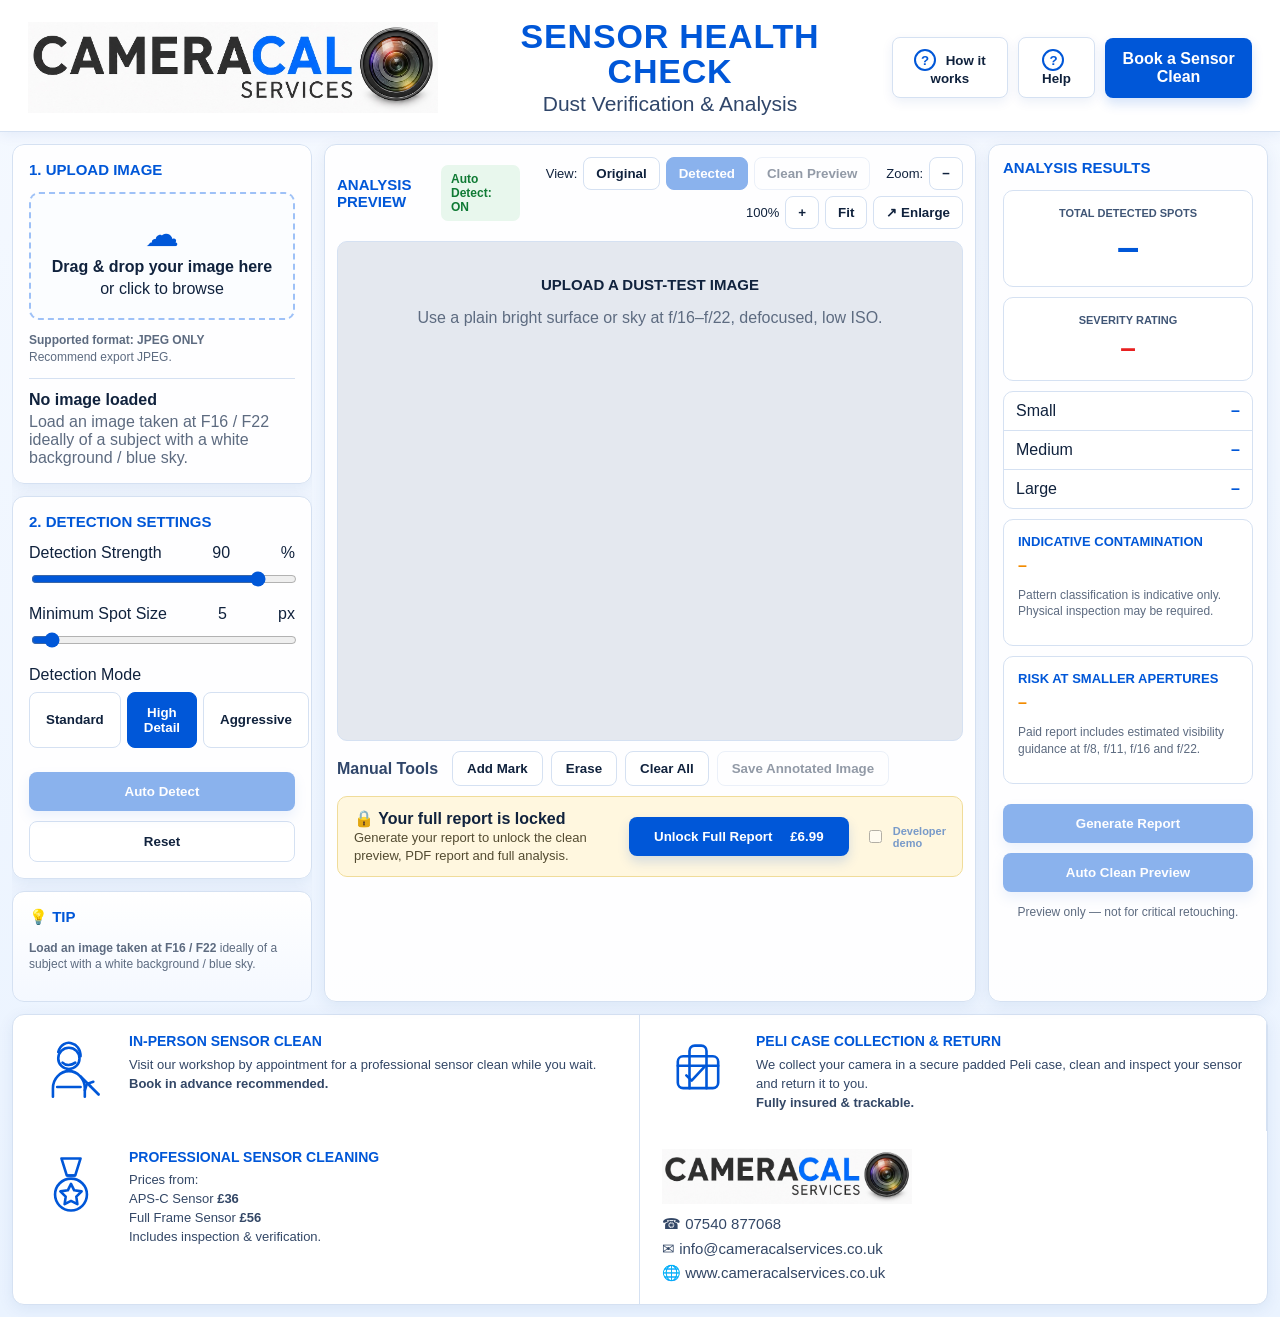
==== commit 946e5a1a: "Add files via upload" ====
--- a/index.html
+++ b/index.html
@@ -32,7 +32,7 @@
           <span>or click to browse</span>
           <input id="fileInput" type="file" accept="image/jpeg" />
         </label>
-        <p class="small"><b>Recommended format: JPEG ONLY</b><br>(RAW files not supported in this version)</p>
+        <p class="small"><b>Supported format: JPEG ONLY</b><br>Recommend export JPEG.</p>
         <div class="fileSummary" id="fileSummary"><strong>No image loaded</strong><span>Load an image taken at F16 / F22 ideally of a subject with a white background / blue sky.</span></div>
       </section>
 
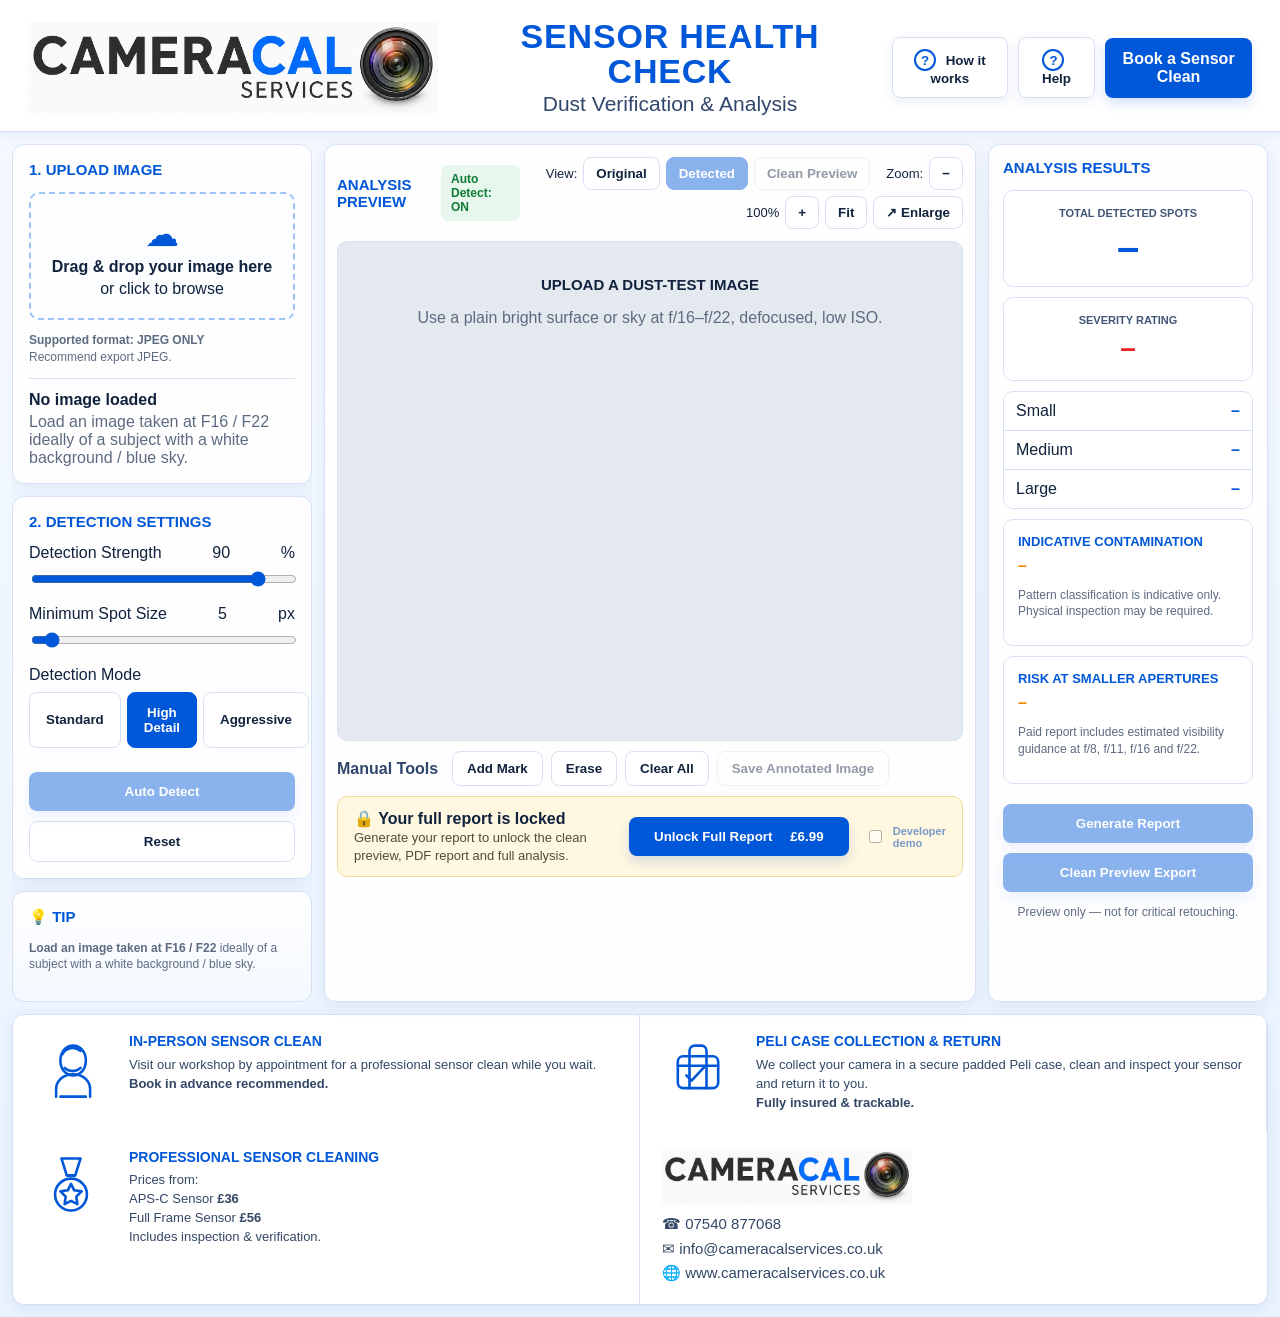
==== commit d20ee219: "Add files via upload" ====
--- a/index.html
+++ b/index.html
@@ -99,7 +99,7 @@
       <div class="infoCard"><h3>Indicative Contamination</h3><strong id="pattern">–</strong><p>Pattern classification is indicative only. Physical inspection may be required.</p></div>
       <div class="infoCard"><h3>Risk at Smaller Apertures</h3><strong id="apertureRisk">–</strong><p>Paid report includes estimated visibility guidance at f/8, f/11, f/16 and f/22.</p></div>
       <button id="reportBtn" disabled>Generate Report</button>
-      <button id="cleanupBtn" disabled>Auto Clean Preview</button>
+      <button id="cleanupBtn" disabled>Clean Preview Export</button>
       <p class="small center">Preview only — not for critical retouching.</p>
     </aside>
   </main>
@@ -107,7 +107,7 @@
   <footer class="serviceFooter footerVariant footer-outline">
     <div class="serviceCard">
       <span class="serviceIcon serviceIconSvg" aria-hidden="true">
-        <svg viewBox="0 0 64 64" role="img"><circle cx="30" cy="22" r="10"/><path d="M15 58v-8c0-9 7-16 15-16s15 7 15 16v8"/><path d="M20 16c2-7 8-10 13-8 4 1 8 5 8 12"/><path d="M41 39l9 9"/><path d="M53 44l-6 2-2 6"/><path d="M50 48l8 8"/><path d="M24 26c3 3 8 3 12 0"/><path d="M19 49h22"/></svg>
+        <svg viewBox="0 0 64 64" role="img"><path d="M22 24c0-8 5-14 12-14s12 6 12 14c0 8-5 14-12 14S22 32 22 24Z"/><path d="M24 18c3-6 11-8 17-3"/><path d="M18 58v-7c0-8 7-14 16-14s16 6 16 14v7"/><path d="M22 58h24"/><path d="M26 31c4 4 11 4 15 0"/></svg>
       </span>
       <div><strong>In-Person Sensor Clean</strong><p>Visit our workshop by appointment for a professional sensor clean while you wait.<br><b>Book in advance recommended.</b></p></div>
     </div>
--- a/styles.css
+++ b/styles.css
@@ -59,3 +59,8 @@
 /* V1.6 final visual alignment and image navigation */
 .topbar{grid-template-columns:520px 1fr 420px;min-height:132px}.brandLogo{width:500px;max-height:118px}.canvasWrap{min-height:560px;align-items:flex-start;padding:10px}.canvasWrap canvas{max-width:none;border-radius:8px}.viewControls{flex-wrap:wrap;justify-content:flex-end}.unlockBtn{background:var(--blue);color:#fff;border-radius:8px;border:0;padding:12px 22px;min-width:220px}.unlockBtn b{margin-left:14px}.devOnly{font-size:11px;opacity:.55}.serviceFooter{margin-top:0}.serviceFooter.footer-outline .serviceIconSvg svg{stroke-width:2.45}.loupe{position:absolute;left:26px;bottom:22px;width:185px;height:140px;border:2px solid rgba(255,255,255,.95);border-radius:8px;background:rgba(255,255,255,.12);box-shadow:0 8px 18px rgba(0,30,80,.28);overflow:hidden;pointer-events:none}.loupe canvas{width:100%;height:100%;display:block;filter:contrast(1.04)}.loupe span{position:absolute;left:10px;top:8px;color:#fff;font-weight:900;font-size:20px;text-shadow:0 1px 4px rgba(0,0,0,.55)}.loupe span:last-child{right:10px;left:auto;top:auto;bottom:8px}.canvasWrap.enlargeMode{cursor:zoom-in}.canvasWrap.enlargeMode canvas{cursor:zoom-in}.serviceFooter.footer-outline .serviceIconSvg{color:#0057d8}.contactBox img{width:285px}
 @media(max-width:1400px){.topbar{grid-template-columns:420px 1fr 360px}.brandLogo{width:410px}.titleBlock h1{font-size:34px}.canvasWrap{min-height:500px}.serviceFooter{grid-template-columns:1fr 1fr}.contactBox img{width:250px}}
+
+/* Final icon refinement: simpler in-person service icon */
+.serviceFooter .serviceCard:first-child .serviceIconSvg svg {
+  stroke-width: 2.4;
+}
